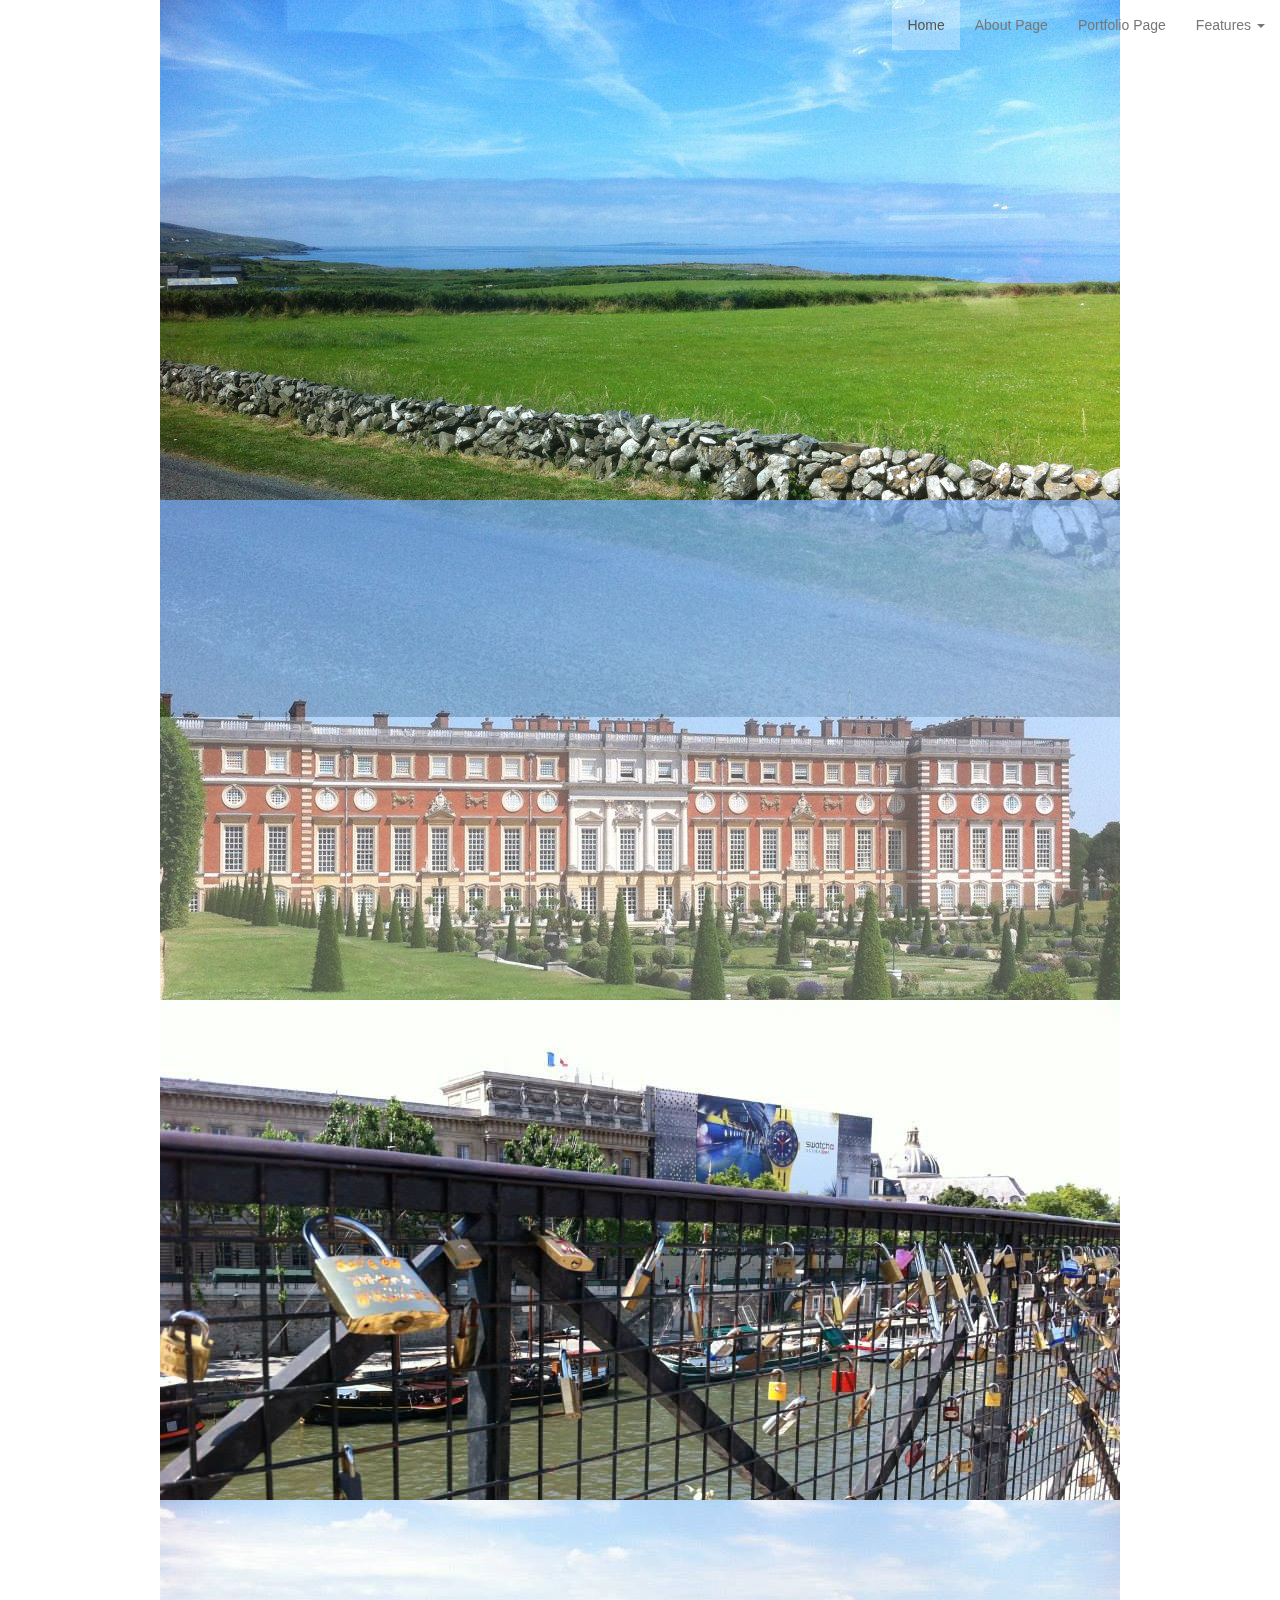
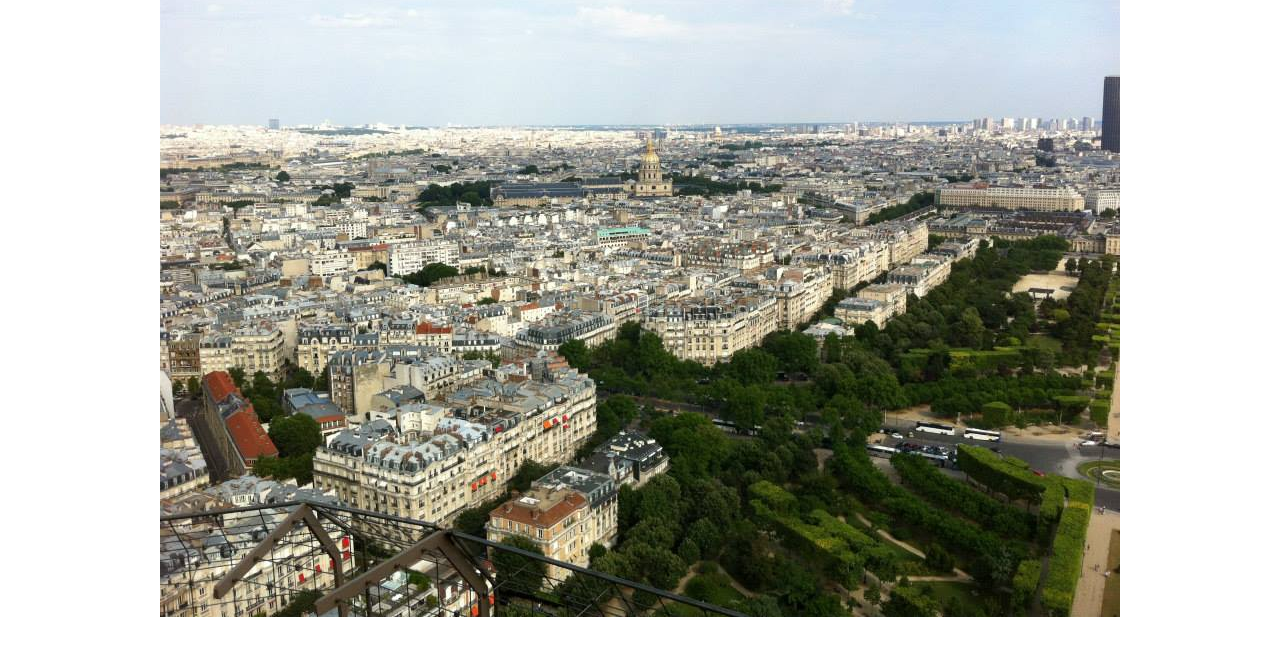
==== index.html @ 3e0c4e80 "jquery plugin working" ====
<!DOCTYPE html>
<html>
<head>
  <title>Photography Template</title>

  <!-- Bootstrap -->
  <link rel="stylesheet" type="text/css" href="css/libs/bootstrap.css">

  <!-- jQuery -->
  <script src="js/libs/jquery-3.1.0.js" type="text/javascript"></script>

  <!-- Bootstrap jQuery -->
  <script src="js/libs/bootstrap.js" type="text/javascript"></script>

  <!-- CSS -->
  <link rel="stylesheet" type="text/css" href="css/style.css">

  <!-- plugins -->
  <link rel="stylesheet" type="text/css" href="css/libs/tiltedpage-scroll.css">
  <script src="js/plugins/jquery.tiltedpage-scroll.js" type="text/javascript"></script>

  <!-- javascripts -->
  <script src="js/scripts.js" type="text/javascript"></script>

</head>
<body>
  <nav class="navbar navbar-default navbar-fixed-top">
  <div class="container-fluid">
    <!-- Collect the nav links, forms, and other content for toggling -->
    <div class="collapse navbar-collapse" id="bs-example-navbar-collapse-1">
      <ul class="nav navbar-nav navbar-right">
        <li class="active"><a href="#">Home <span class="sr-only">(current)</span></a></li>
        <li><a href="#">About Page</a></li>
        <li><a href="#">Portfolio Page</a></li>
        <li class="dropdown">
          <a href="#" class="dropdown-toggle" data-toggle="dropdown" role="button" aria-haspopup="true" aria-expanded="false">Features <span class="caret"></span></a>
          <ul class="dropdown-menu">
            <li><a href="#">Typography</a></li>
            <li><a href="#">Components</a></li>
          </ul>
        </li>
      </ul>
    </div><!-- /.navbar-collapse -->
  </div><!-- /.container-fluid -->
</nav>


  <div class="main center-block">
  <section class="page1">
    <img src="images/ireland.jpg"><h1>Text here</h1>
  </section>
  <section class="page2">
     <img src="images/london1.jpg">
  </section>
  <section class="page3">
    <img src="images/paris.jpg">
  </section>
  <section class="last-page">
    <img src="images/paris2.jpg">
  </section>
</div>

</body>
</html>
---- css/style.css ----
body {
  text-align: center;
  background-color: white;
}

img {
  width: 75%;
  margin-bottom: 50px;
  /*height: 100%;*/
  /*margin: 0 auto;*/
}

h1 {
  color: white;
}

.navbar {
  background-color: transparent;
  border-color: transparent;
}

.navbar-default .navbar-nav > .active > a {
  background-color: rgba(255,255,255, 0.3);
}
---- css/libs/tiltedpage-scroll.css ----
.tps-section {
  width: 100%;
  height: 500px;
  -webkit-perspective: 10em;
  -moz-perspective: 10em;
  -ms-perspective: 10em;
  -o-perspective: 10em;
  perspective: 10em;
  -webkit-perspective-origin: center bottom;
  -moz-perspective-origin: center bottom;
  -ms-perspective-origin: center bottom;
  -o-perspective-origin: center bottom;
  perspective-origin: center bottom;
  -webkit-perspective-origin: 50% 50%;
  -moz-perspective-origin: 50% 50%;
  -ms-perspective-origin: 50% 50%;
  -o-perspective-origin: 50% 50%;
  perspective-origin: 50% 50%;
  -webkit-transform-style: preserve-3d;
  -moz-transform-style: preserve-3d;
  -ms-transform-style: preserve-3d;
  -o-transform-style: preserve-3d;
  transform-style: preserve-3d;
}


.tps-wrapper {
  float: left;
  width: 100%;
  height: 100%;
}
Contact GitHub API Training Shop Blog About
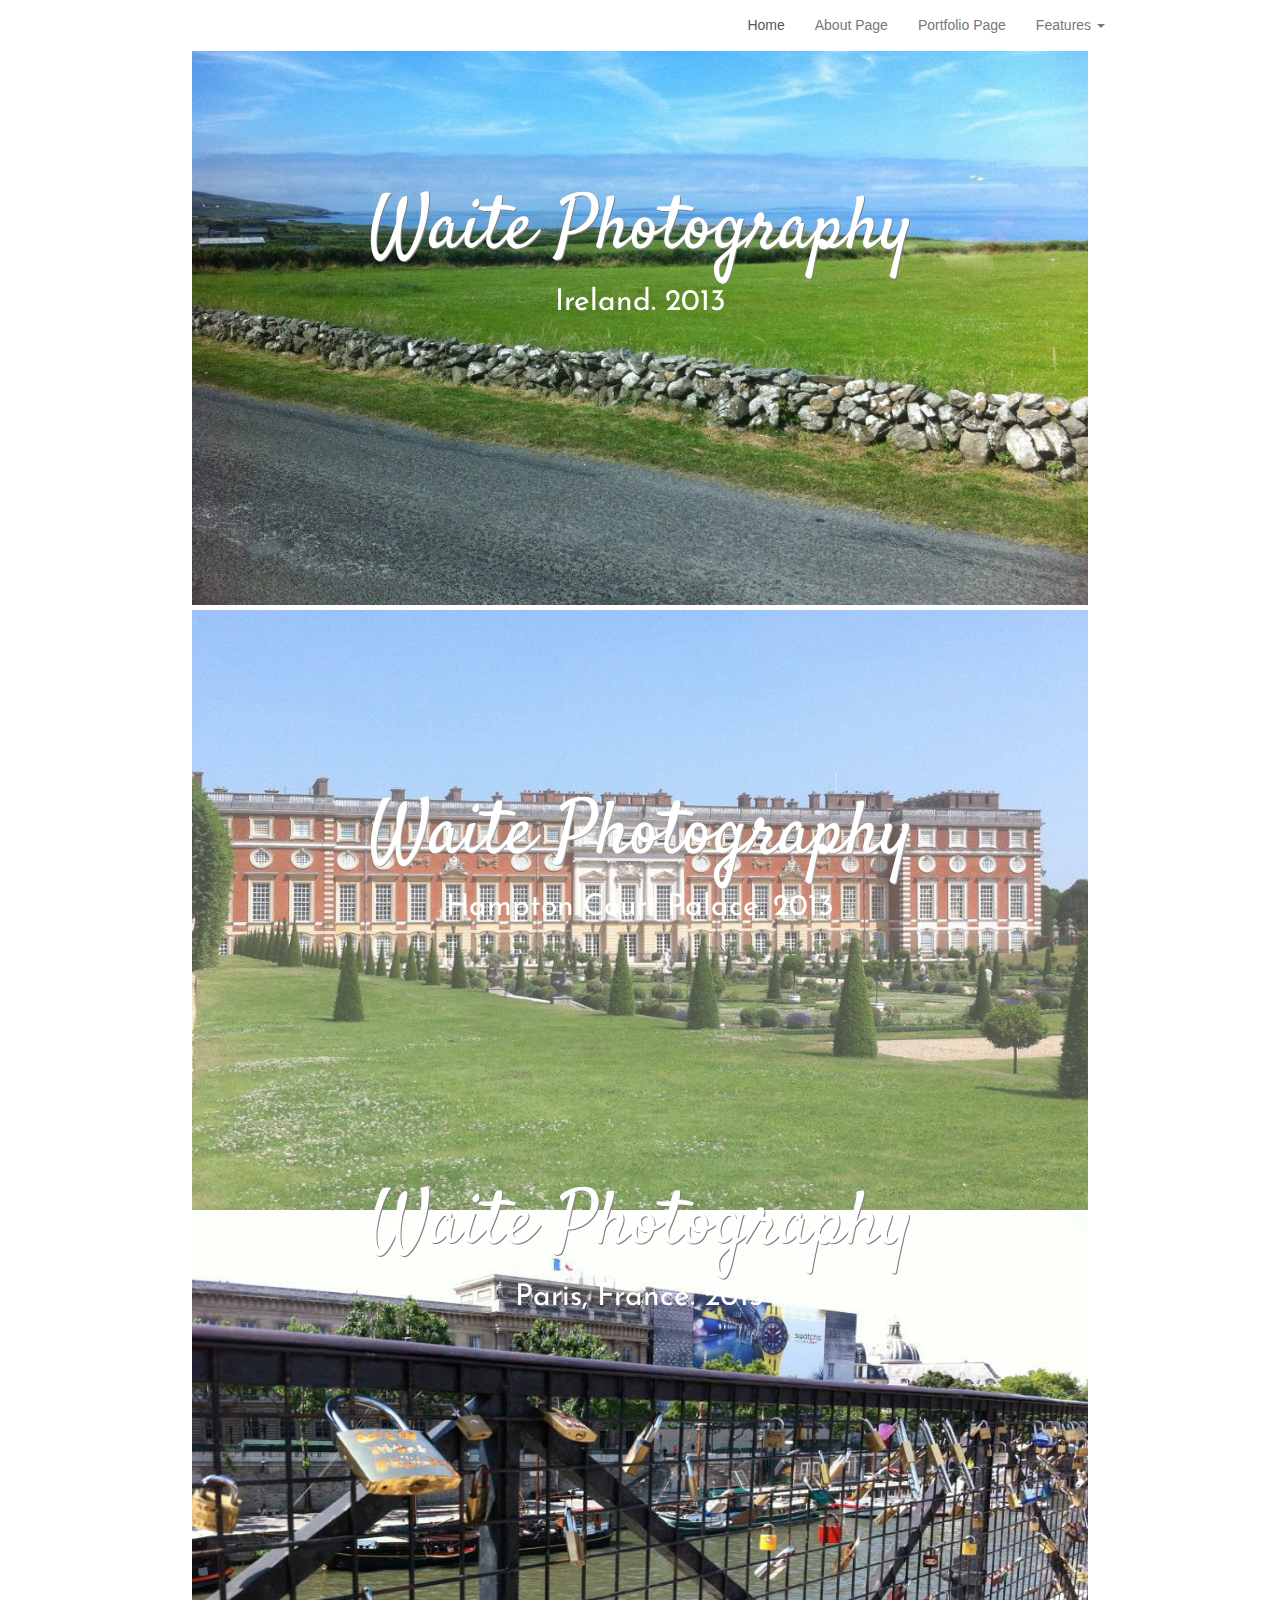
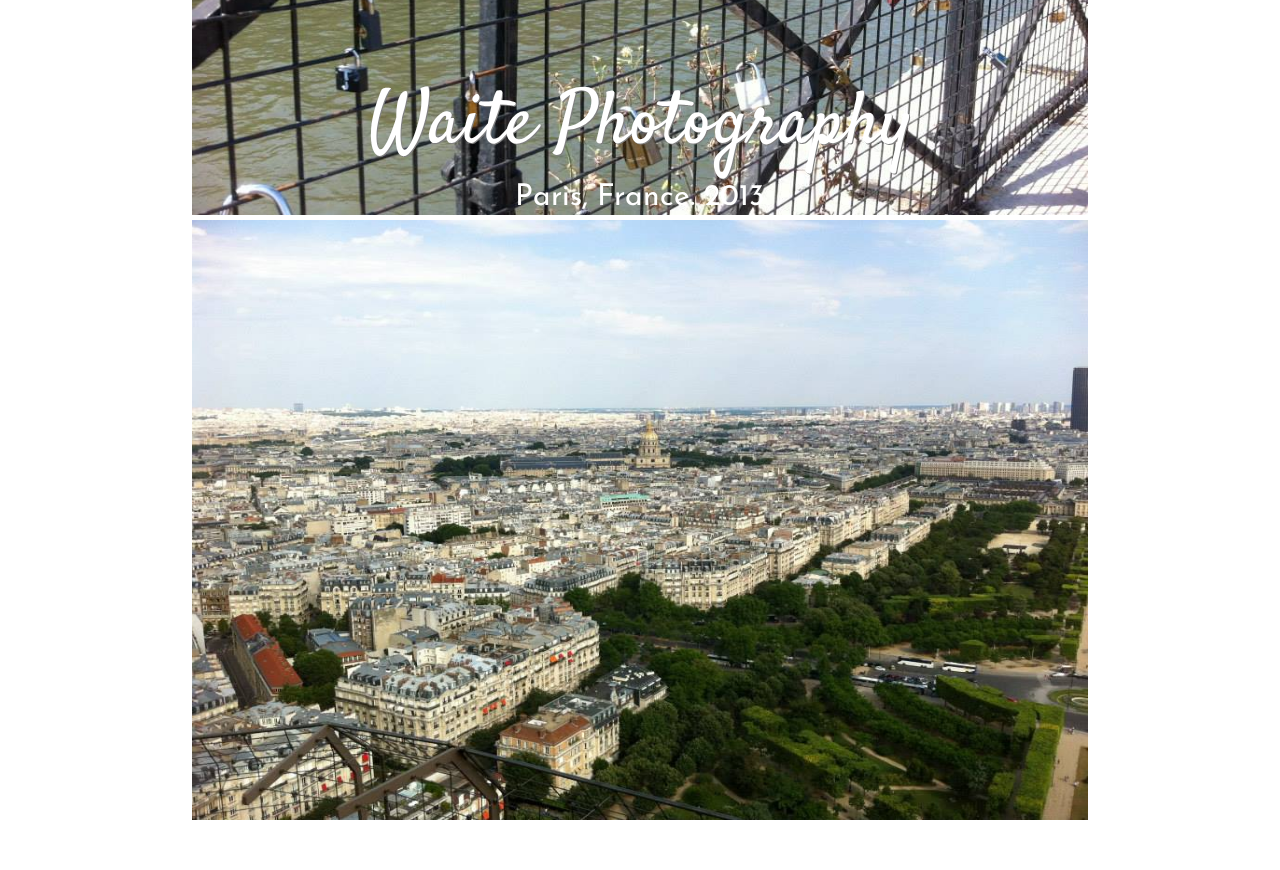
==== commit 7d816d10: "google fonts added" ====
--- a/index.html
+++ b/index.html
@@ -1,64 +1,83 @@
 <!DOCTYPE html>
 <html>
-<head>
-  <title>Photography Template</title>
+  <head>
+    <title>Photography Template</title>
 
-  <!-- Bootstrap -->
-  <link rel="stylesheet" type="text/css" href="css/libs/bootstrap.css">
+    <!-- Bootstrap -->
+    <link rel="stylesheet" type="text/css" href="css/libs/bootstrap.css">
 
-  <!-- jQuery -->
-  <script src="js/libs/jquery-3.1.0.js" type="text/javascript"></script>
+    <!-- jQuery -->
+    <script src="js/libs/jquery-3.1.0.js" type="text/javascript"></script>
 
-  <!-- Bootstrap jQuery -->
-  <script src="js/libs/bootstrap.js" type="text/javascript"></script>
+    <!-- Bootstrap jQuery -->
+    <script src="js/libs/bootstrap.js" type="text/javascript"></script>
 
-  <!-- CSS -->
-  <link rel="stylesheet" type="text/css" href="css/style.css">
+    <!-- CSS -->
+    <link rel="stylesheet" type="text/css" href="css/style.css">
 
-  <!-- plugins -->
-  <link rel="stylesheet" type="text/css" href="css/libs/tiltedpage-scroll.css">
-  <script src="js/plugins/jquery.tiltedpage-scroll.js" type="text/javascript"></script>
+    <!-- plugins -->
+    <link rel="stylesheet" type="text/css" href="css/libs/tiltedpage-scroll.css">
+    <script src="js/plugins/jquery.tiltedpage-scroll.js" type="text/javascript"></script>
 
-  <!-- javascripts -->
-  <script src="js/scripts.js" type="text/javascript"></script>
+    <!-- javascripts -->
+    <script src="js/scripts.js" type="text/javascript"></script>
 
-</head>
-<body>
-  <nav class="navbar navbar-default navbar-fixed-top">
-  <div class="container-fluid">
-    <!-- Collect the nav links, forms, and other content for toggling -->
-    <div class="collapse navbar-collapse" id="bs-example-navbar-collapse-1">
-      <ul class="nav navbar-nav navbar-right">
-        <li class="active"><a href="#">Home <span class="sr-only">(current)</span></a></li>
-        <li><a href="#">About Page</a></li>
-        <li><a href="#">Portfolio Page</a></li>
-        <li class="dropdown">
-          <a href="#" class="dropdown-toggle" data-toggle="dropdown" role="button" aria-haspopup="true" aria-expanded="false">Features <span class="caret"></span></a>
-          <ul class="dropdown-menu">
-            <li><a href="#">Typography</a></li>
-            <li><a href="#">Components</a></li>
-          </ul>
-        </li>
-      </ul>
-    </div><!-- /.navbar-collapse -->
-  </div><!-- /.container-fluid -->
-</nav>
+    <!-- Google fonts -->
+    <link href="https://fonts.googleapis.com/css?family=Josefin+Sans:100,400,700|Satisfy" rel="stylesheet">
+
+  </head>
+  <body>
+    <nav class="navbar navbar-default navbar-fixed-top">
+    <div class="container-fluid">
+      <!-- Collect the nav links, forms, and other content for toggling -->
+      <div class="collapse navbar-collapse" id="bs-example-navbar-collapse-1">
+        <ul class="nav navbar-nav navbar-right">
+          <li class="active"><a href="#">Home <span class="sr-only">(current)</span></a></li>
+          <li><a href="#">About Page</a></li>
+          <li><a href="#">Portfolio Page</a></li>
+          <li class="dropdown">
+            <a href="#" class="dropdown-toggle" data-toggle="dropdown" role="button" aria-haspopup="true" aria-expanded="false">Features <span class="caret"></span></a>
+            <ul class="dropdown-menu">
+              <li><a href="#">Typography</a></li>
+              <li><a href="#">Components</a></li>
+            </ul>
+          </li>
+        </ul>
+      </div><!-- /.navbar-collapse -->
+    </div><!-- /.container-fluid -->
+  </nav>
 
 
-  <div class="main center-block">
-  <section class="page1">
-    <img src="images/ireland.jpg"><h1>Text here</h1>
-  </section>
-  <section class="page2">
-     <img src="images/london1.jpg">
-  </section>
-  <section class="page3">
-    <img src="images/paris.jpg">
-  </section>
-  <section class="last-page">
-    <img src="images/paris2.jpg">
-  </section>
-</div>
+    <div class="main center-block">
+    <section class="page1">
+      <img src="images/ireland.jpg">
+      <div class="caption">
+        <h1>Waite Photography</h1>
+        <p>Ireland. 2013</p>
+      </div>
+    </section>
+    <section class="page2">
+       <img src="images/london1.jpg">
+       <div class="caption">
+        <h1>Waite Photography</h1>
+        <p>Hampton Court Palace. 2013</p>
+      </div>
+    </section>
+    <section class="page3">
+      <img src="images/paris.jpg">
+      <div class="caption">
+        <h1>Waite Photography</h1>
+        <p>Paris, France. 2013</p>
+      </div>
+    </section>
+    <section class="last-page">
+      <img src="images/paris2.jpg">
+      <div class="caption">
+        <h1>Waite Photography</h1>
+        <p>Paris, France. 2013</p>
+      </div>
+    </section>
+  </div>
 
-</body>
+  </body>
 </html>
--- a/css/style.css
+++ b/css/style.css
@@ -1,24 +1,53 @@
+/*font-family: 'Josefin Sans', sans-serif;
+font-family: 'Satisfy', cursive;*/
+
 body {
   text-align: center;
   background-color: white;
 }
 
 img {
-  width: 75%;
+  width: 70%;
   margin-bottom: 50px;
-  /*height: 100%;*/
+  height: 600px;
   /*margin: 0 auto;*/
 }
 
 h1 {
   color: white;
+  font-family: 'Satisfy', cursive;
+  font-size: 75px;
+  text-shadow: 1px 1px gray;
+}
+
+p {
+  font-family: 'Josefin Sans', sans-serif;
+  font-size: 30px;
+  color: white;
 }
 
 .navbar {
-  background-color: transparent;
+  background-color: white;
   border-color: transparent;
+  margin-right: 160px;
 }
 
 .navbar-default .navbar-nav > .active > a {
   background-color: rgba(255,255,255, 0.3);
 }
+
+.caption {
+  width:100%;
+  bottom: 17rem;
+  position: absolute;
+}
+
+.tps-wrapper {
+  height: 700px;
+  margin-top: 5px;
+  margin-bottom: 100px;
+}
+
+/*.last-page {
+  margin-bottom: 50px;
+}*/
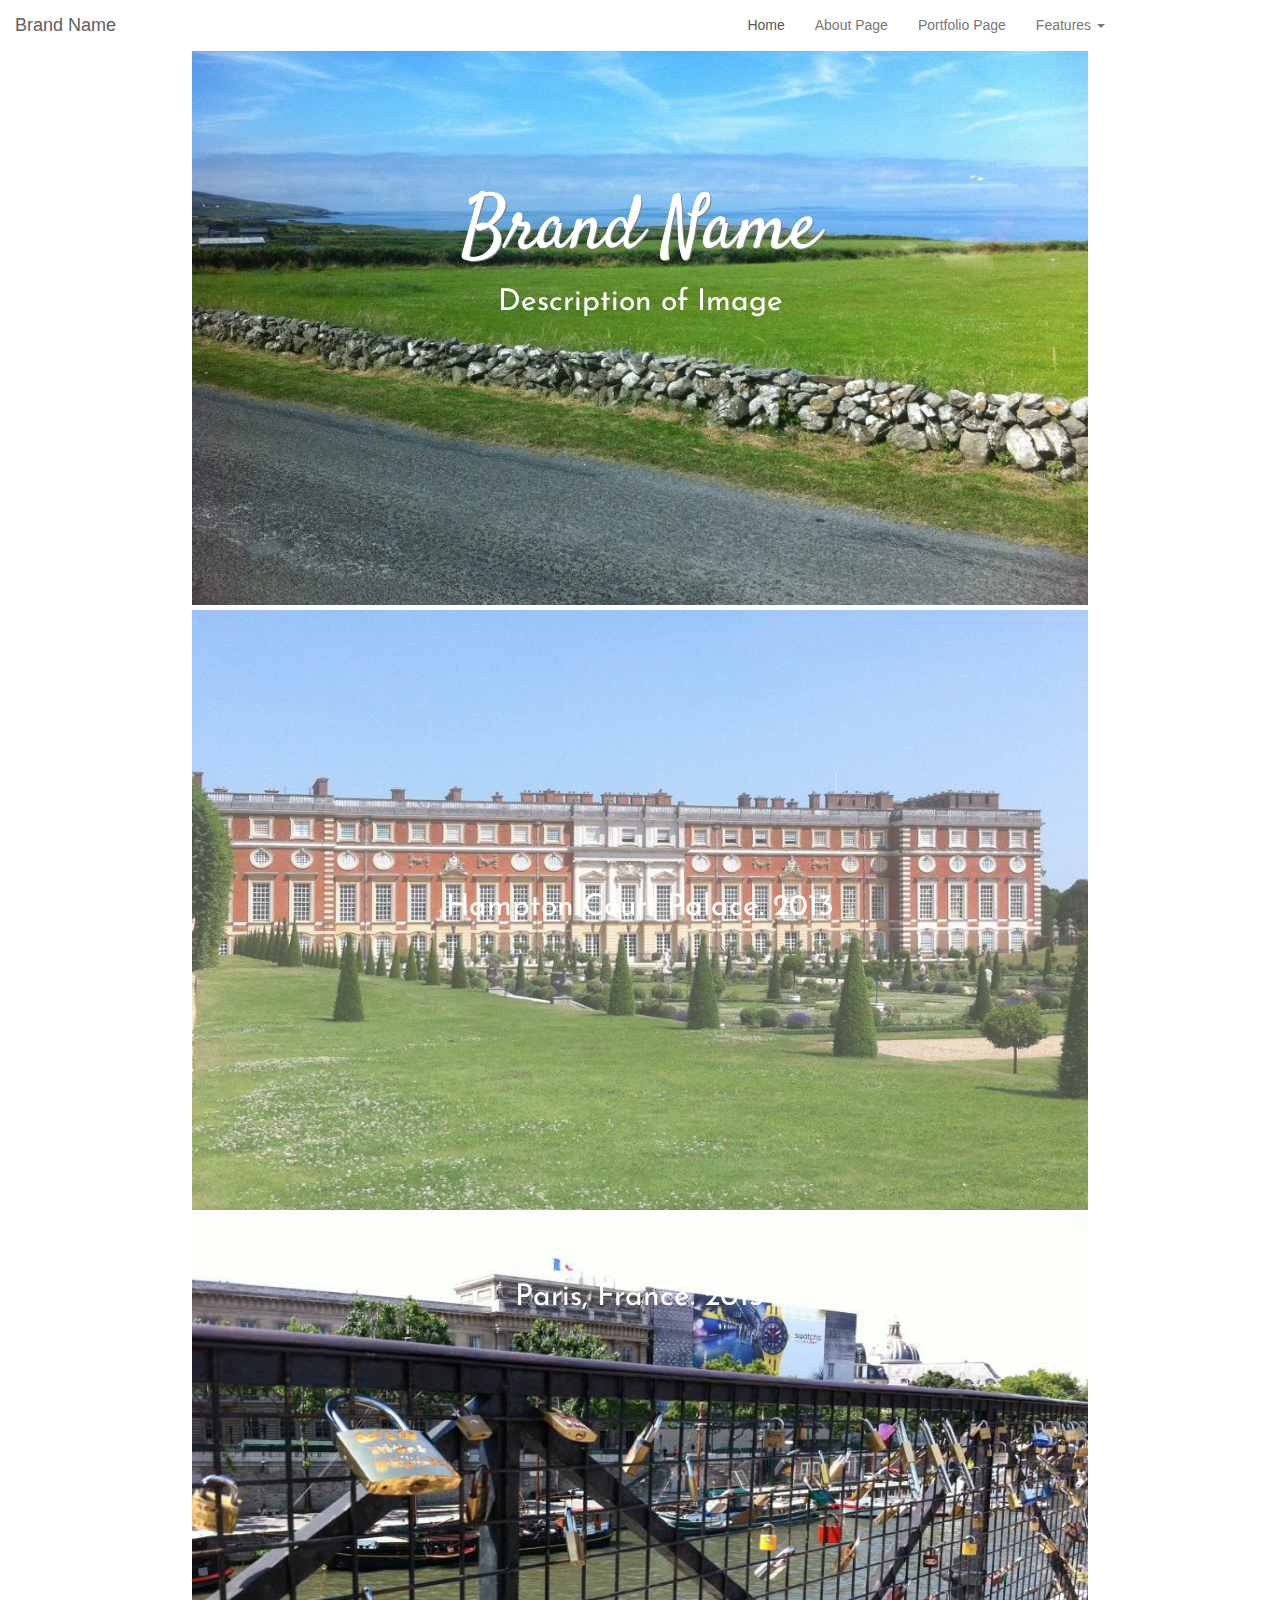
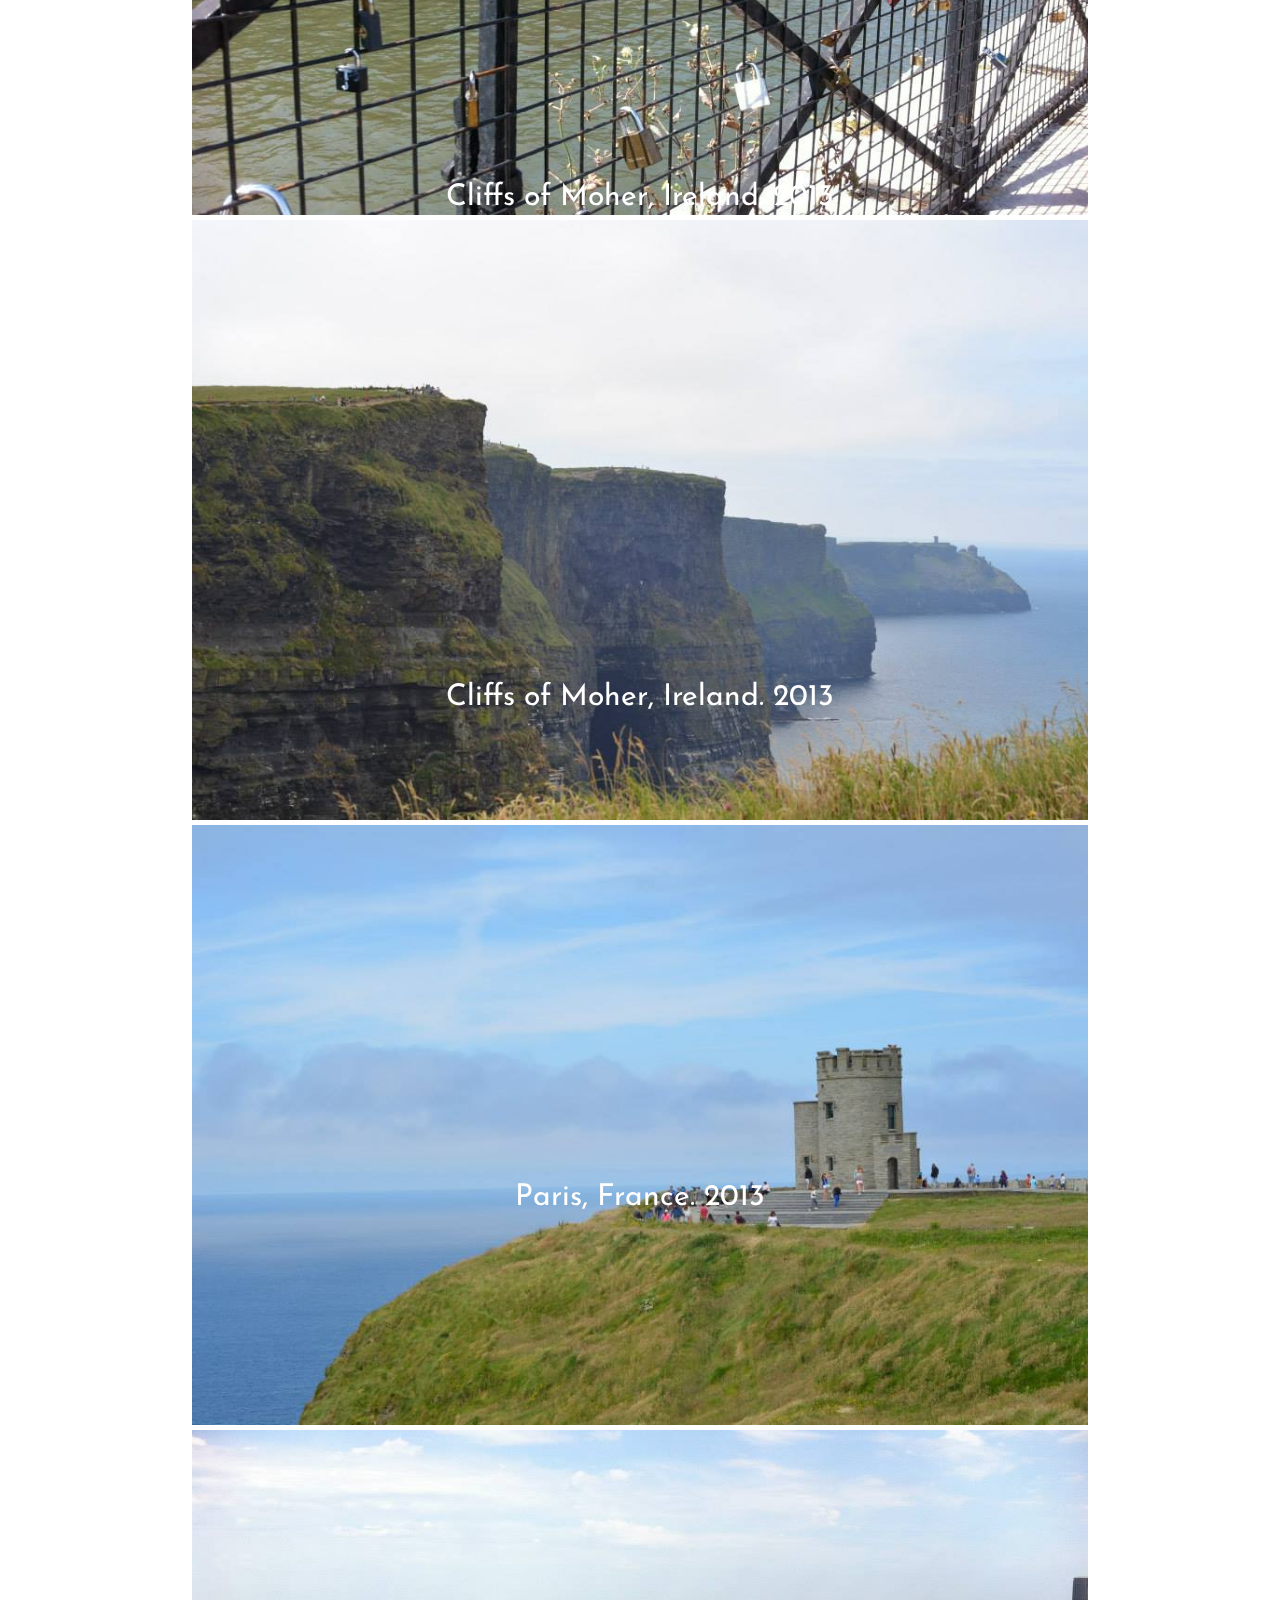
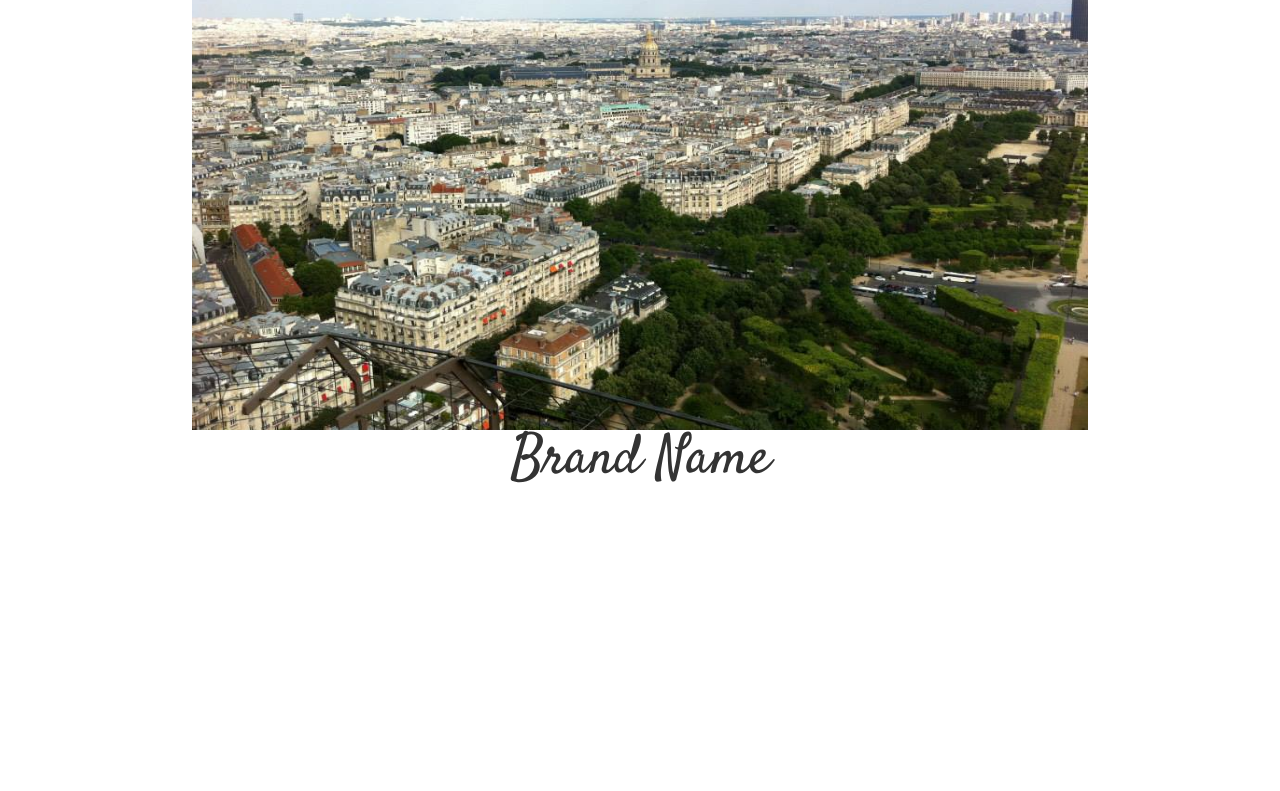
==== commit 826f7e8c: "swipe works on portfolio, but still a few small bugs w/ page" ====
--- a/index.html
+++ b/index.html
@@ -31,10 +31,11 @@
     <div class="container-fluid">
       <!-- Collect the nav links, forms, and other content for toggling -->
       <div class="collapse navbar-collapse" id="bs-example-navbar-collapse-1">
+      <a class="navbar-brand navbar-nav" href="#">Brand Name</a>
         <ul class="nav navbar-nav navbar-right">
           <li class="active"><a href="#">Home <span class="sr-only">(current)</span></a></li>
           <li><a href="#">About Page</a></li>
-          <li><a href="#">Portfolio Page</a></li>
+          <li><a href="portfolio.html">Portfolio Page</a></li>
           <li class="dropdown">
             <a href="#" class="dropdown-toggle" data-toggle="dropdown" role="button" aria-haspopup="true" aria-expanded="false">Features <span class="caret"></span></a>
             <ul class="dropdown-menu">
@@ -52,32 +53,49 @@
     <section class="page1">
       <img src="images/ireland.jpg">
       <div class="caption">
-        <h1>Waite Photography</h1>
-        <p>Ireland. 2013</p>
+        <h1>Brand Name</h1>
+        <p class="first">Description of Image</p>
       </div>
     </section>
     <section class="page2">
        <img src="images/london1.jpg">
        <div class="caption">
-        <h1>Waite Photography</h1>
+        <!-- <h1>Waite Photography</h1> -->
         <p>Hampton Court Palace. 2013</p>
       </div>
     </section>
     <section class="page3">
       <img src="images/paris.jpg">
       <div class="caption">
-        <h1>Waite Photography</h1>
+        <!-- <h1>Waite Photography</h1> -->
         <p>Paris, France. 2013</p>
       </div>
     </section>
+    <section class="page4">
+      <img src="images/moher.jpg">
+      <div class="caption">
+        <!-- <h1>Waite Photography</h1> -->
+        <p>Cliffs of Moher, Ireland. 2013</p>
+      </div>
+    </section>
+    <section class="page5">
+      <img src="images/moher2.jpg">
+      <div class="caption">
+        <!-- <h1>Waite Photography</h1> -->
+        <p>Cliffs of Moher, Ireland. 2013</p>
+      </div>
+    </section>
+
     <section class="last-page">
       <img src="images/paris2.jpg">
       <div class="caption">
-        <h1>Waite Photography</h1>
+        <!-- <h1>Waite Photography</h1> -->
         <p>Paris, France. 2013</p>
       </div>
     </section>
   </div>
-
+  <div>
+  <h2>Brand Name</h2>
+  </div>
   </body>
 </html>
--- a/css/style.css
+++ b/css/style.css
@@ -20,10 +20,10 @@
   text-shadow: 1px 1px gray;
 }
 
-p {
-  font-family: 'Josefin Sans', sans-serif;
-  font-size: 30px;
-  color: white;
+h2 {
+  font-family: 'Satisfy', cursive;
+  font-size: 55px;
+  margin-bottom: 300px;
 }
 
 .navbar {
@@ -42,6 +42,13 @@
   position: absolute;
 }
 
+.caption p {
+  font-family: 'Josefin Sans', sans-serif;
+  font-size: 30px;
+  color: white;
+  bottom: 3rem;
+}
+
 .tps-wrapper {
   height: 700px;
   margin-top: 5px;
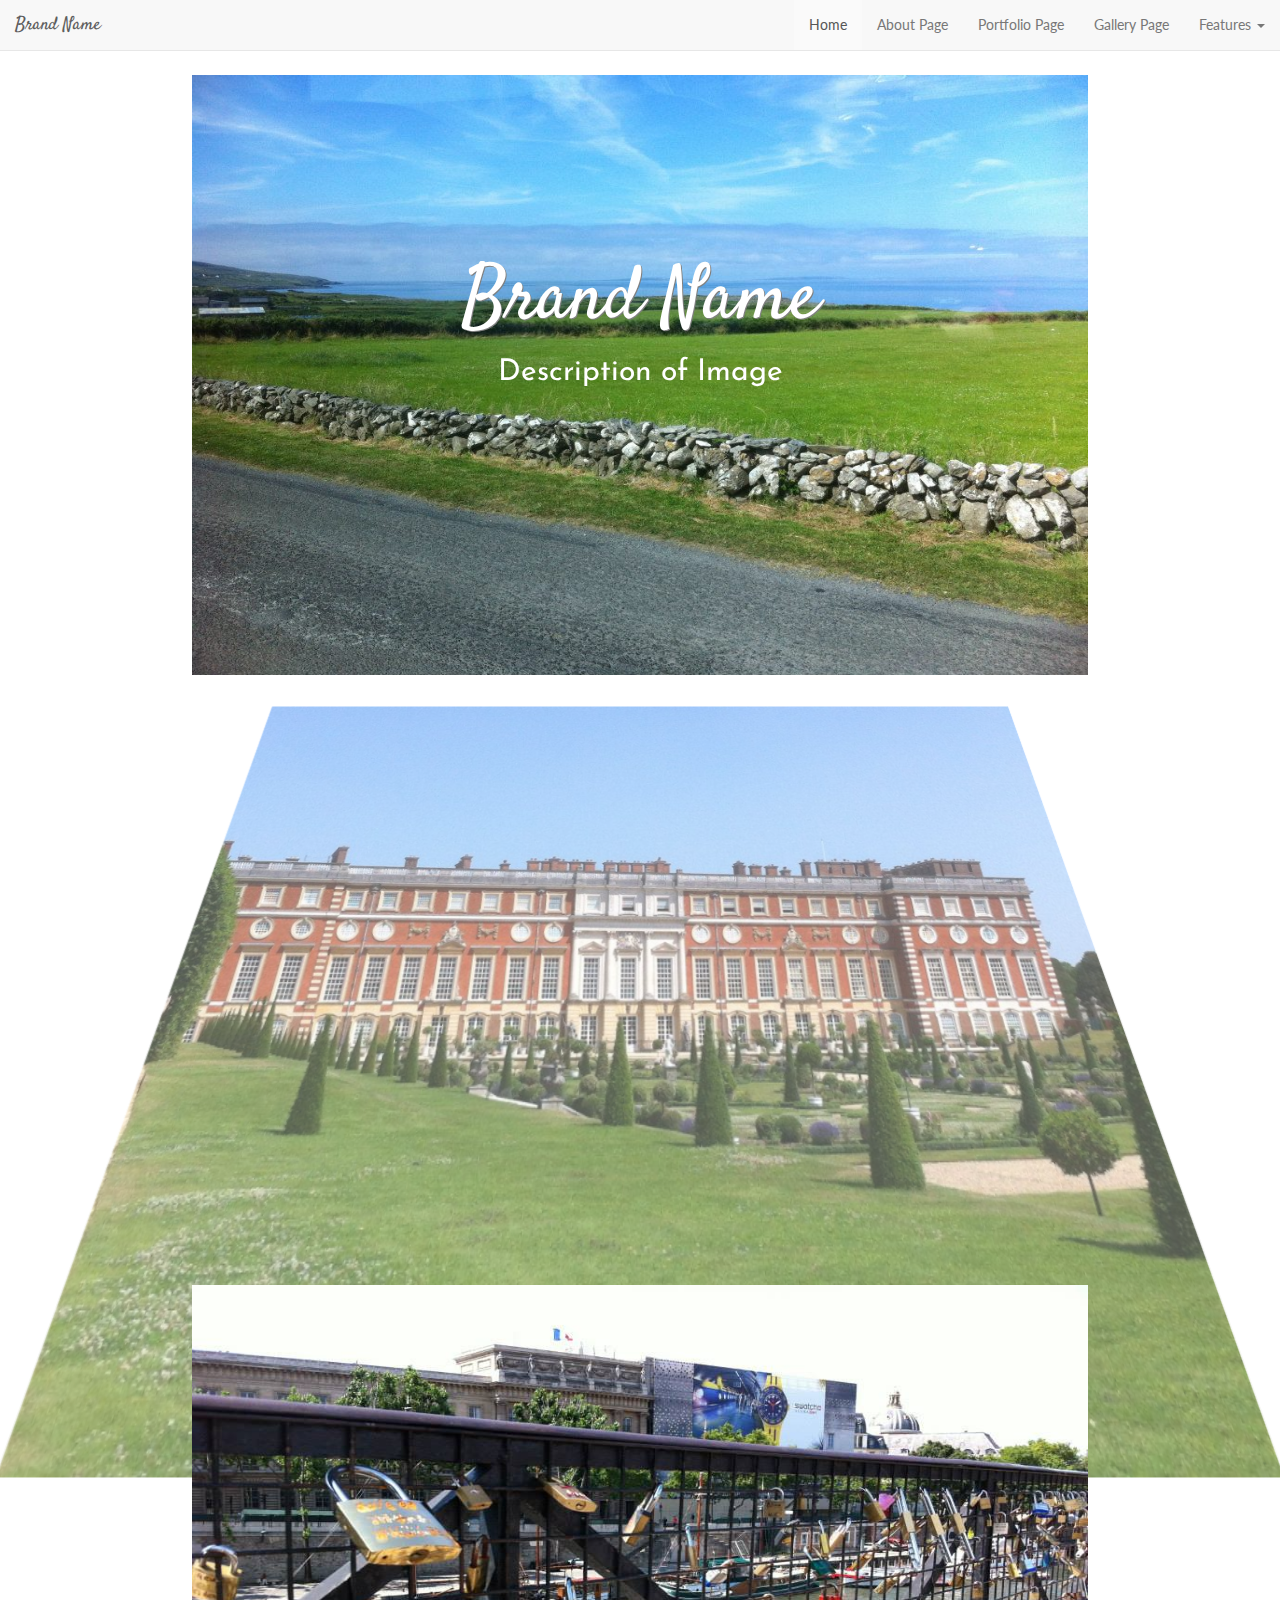
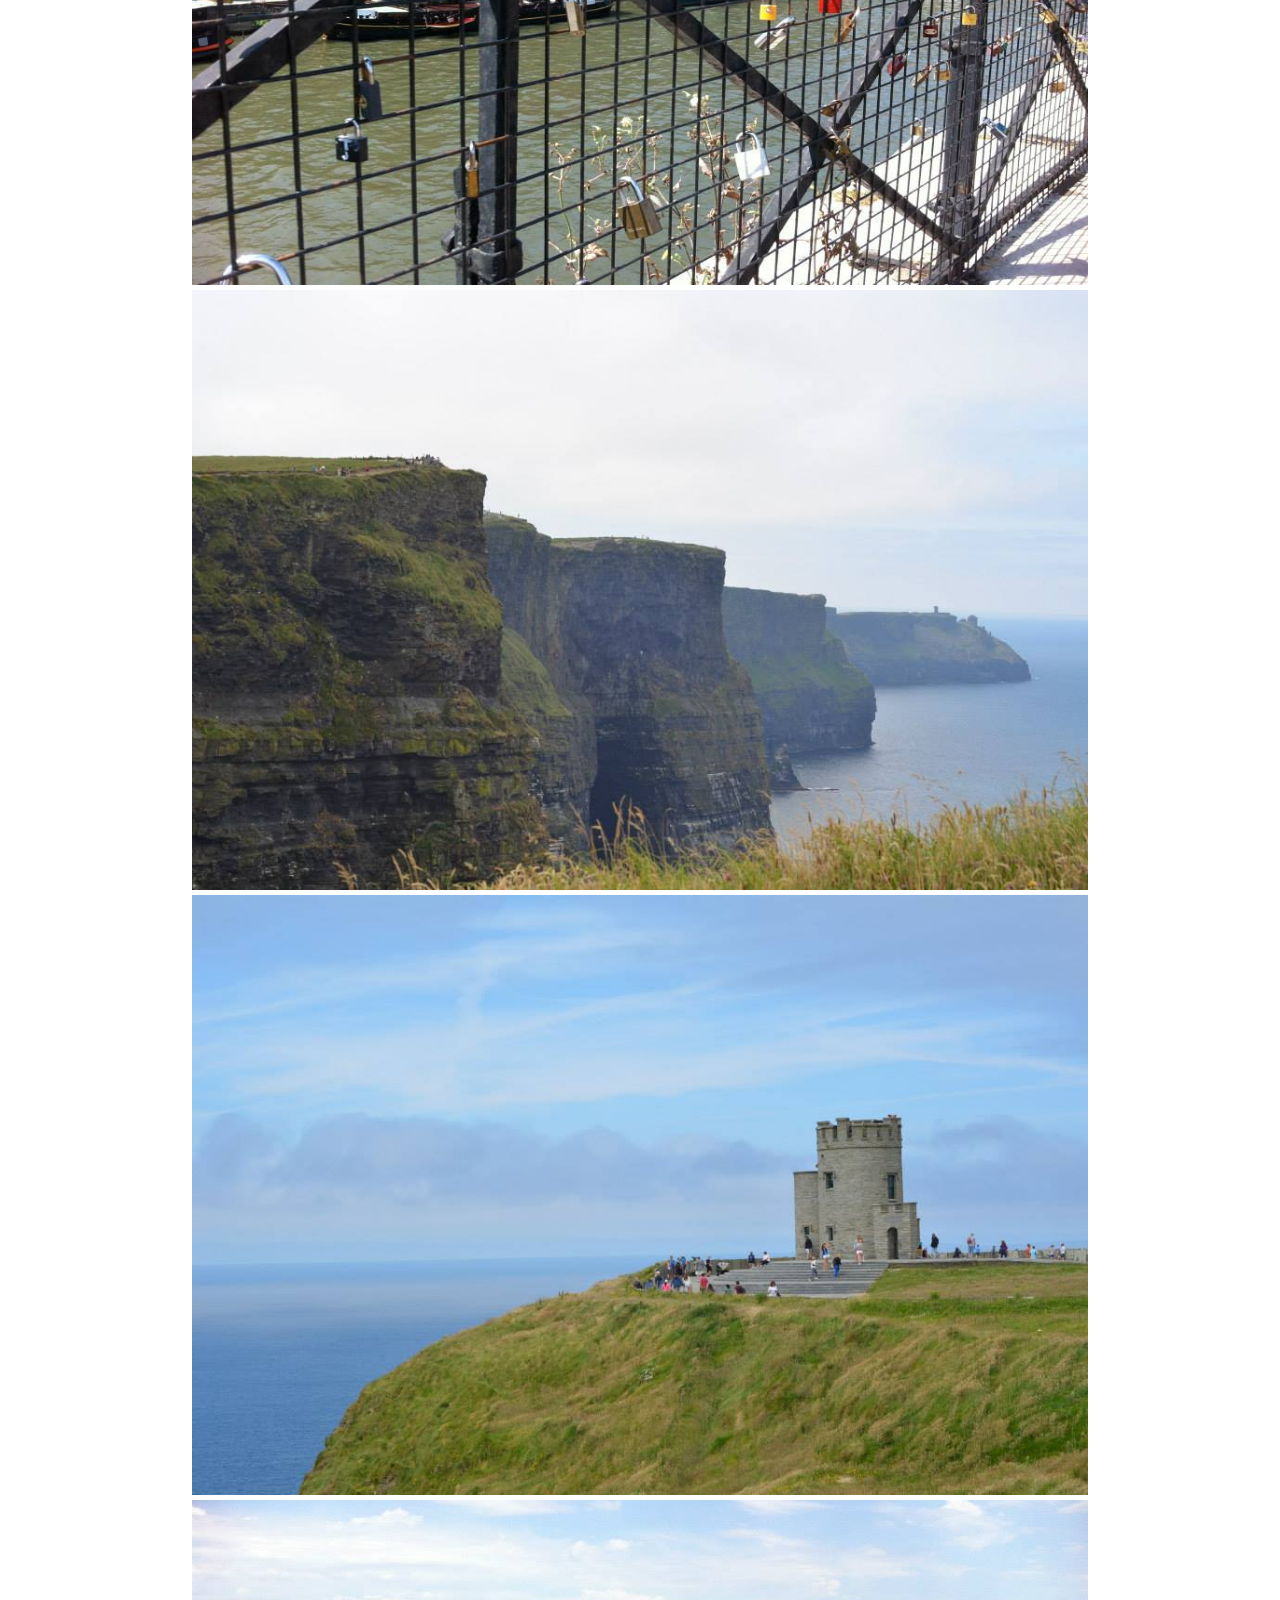
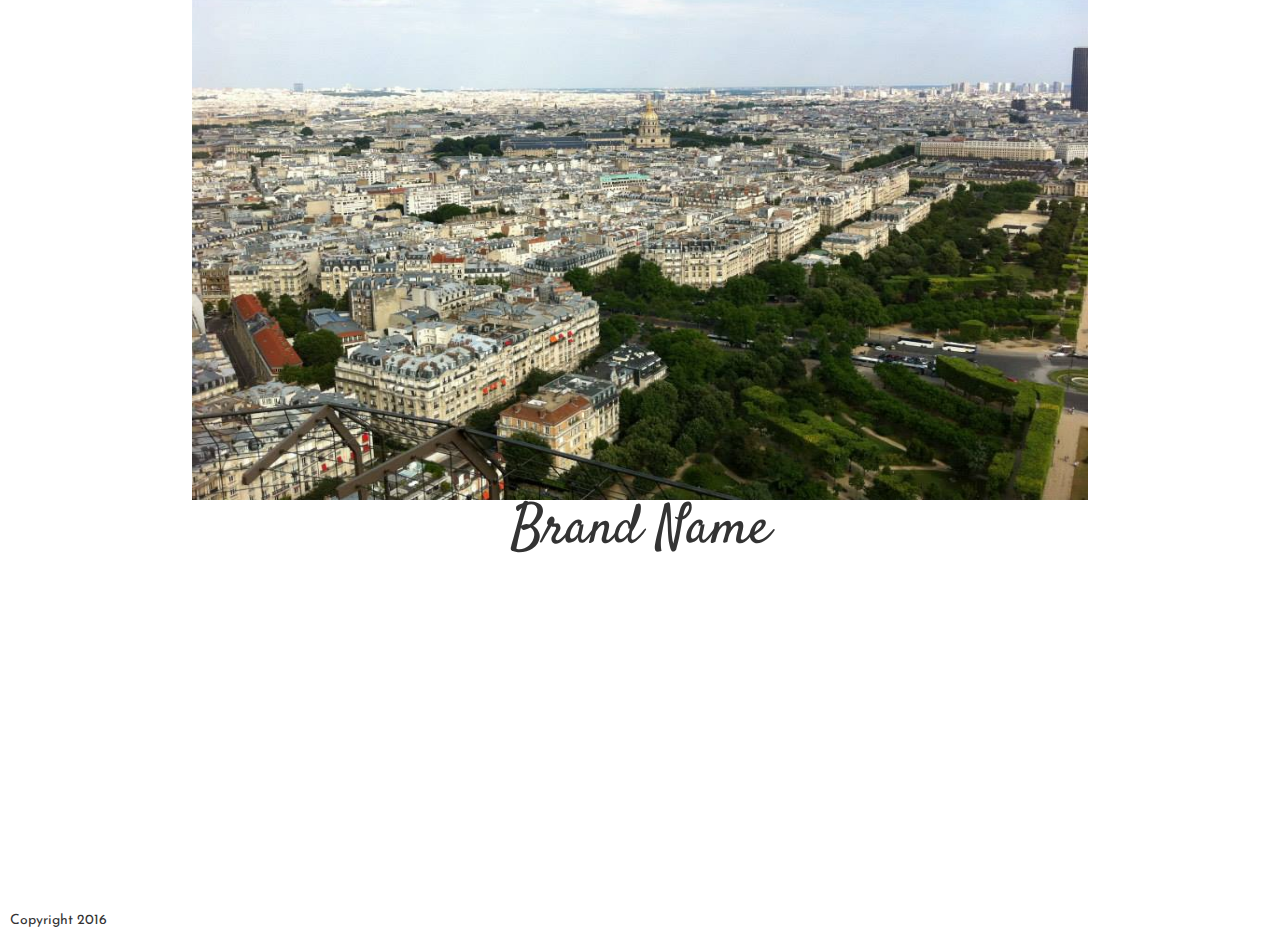
==== commit 71a4ee28: "navbar updates made" ====
--- a/index.html
+++ b/index.html
@@ -23,66 +23,70 @@
     <script src="js/scripts.js" type="text/javascript"></script>
 
     <!-- Google fonts -->
-    <link href="https://fonts.googleapis.com/css?family=Josefin+Sans:100,400,700|Satisfy" rel="stylesheet">
+    <link href="https://fonts.googleapis.com/css?family=Josefin+Sans:100,400,700|Lato|Satisfy" rel="stylesheet">
+
+    <!-- fontawesome -->
+    <link href="https://maxcdn.bootstrapcdn.com/font-awesome/4.6.3/css/font-awesome.min.css" rel="stylesheet" integrity="sha384-T8Gy5hrqNKT+hzMclPo118YTQO6cYprQmhrYwIiQ/3axmI1hQomh7Ud2hPOy8SP1" crossorigin="anonymous">
 
   </head>
   <body>
     <nav class="navbar navbar-default navbar-fixed-top">
-    <div class="container-fluid">
-      <!-- Collect the nav links, forms, and other content for toggling -->
-      <div class="collapse navbar-collapse" id="bs-example-navbar-collapse-1">
-      <a class="navbar-brand navbar-nav" href="#">Brand Name</a>
-        <ul class="nav navbar-nav navbar-right">
-          <li class="active"><a href="#">Home <span class="sr-only">(current)</span></a></li>
-          <li><a href="#">About Page</a></li>
-          <li><a href="portfolio.html">Portfolio Page</a></li>
-          <li class="dropdown">
-            <a href="#" class="dropdown-toggle" data-toggle="dropdown" role="button" aria-haspopup="true" aria-expanded="false">Features <span class="caret"></span></a>
-            <ul class="dropdown-menu">
-              <li><a href="#">Typography</a></li>
-              <li><a href="#">Components</a></li>
-            </ul>
-          </li>
-        </ul>
-      </div><!-- /.navbar-collapse -->
-    </div><!-- /.container-fluid -->
-  </nav>
+      <div class="container-fluid">
+        <!-- Collect the nav links, forms, and other content for toggling -->
+        <div class="collapse navbar-collapse" id="bs-example-navbar-collapse-1">
+          <a class="navbar-brand navbar-nav" href="#">Brand Name</a>
+          <ul class="nav navbar-nav navbar-right">
+            <li class="active"><a href="#">Home <span class="sr-only">(current)</span></a></li>
+            <li><a href="about.html">About Page</a></li>
+            <li><a href="portfolio.html">Portfolio Page</a></li>
+            <li><a href="gallery.html">Gallery Page</a></li>
+            <li class="dropdown">
+              <a href="#" class="dropdown-toggle" data-toggle="dropdown" role="button" aria-haspopup="true" aria-expanded="false">Features <span class="caret"></span></a>
+              <ul class="dropdown-menu">
+                <li><a href="typography.html">Typography</a></li>
+                <li><a href="components.html">Components</a></li>
+              </ul>
+            </li>
+          </ul>
+        </div><!-- /.navbar-collapse -->
+      </div><!-- /.container-fluid -->
+    </nav>
 
 
     <div class="main center-block">
-    <section class="page1">
-      <img src="images/ireland.jpg">
-      <div class="caption">
-        <h1>Brand Name</h1>
-        <p class="first">Description of Image</p>
-      </div>
-    </section>
-    <section class="page2">
+      <section class="page1">
+        <img src="images/ireland.jpg">
+        <div class="caption">
+          <h1>Brand Name</h1>
+          <p class="first">Description of Image</p>
+        </div>
+      </section>
+      <section class="page2">
        <img src="images/london1.jpg">
        <div class="caption">
         <!-- <h1>Waite Photography</h1> -->
-        <p>Hampton Court Palace. 2013</p>
+        <!-- <p>Hampton Court Palace. 2013</p> -->
       </div>
     </section>
     <section class="page3">
       <img src="images/paris.jpg">
       <div class="caption">
         <!-- <h1>Waite Photography</h1> -->
-        <p>Paris, France. 2013</p>
+        <!-- <p>Paris, France. 2013</p> -->
       </div>
     </section>
     <section class="page4">
       <img src="images/moher.jpg">
       <div class="caption">
         <!-- <h1>Waite Photography</h1> -->
-        <p>Cliffs of Moher, Ireland. 2013</p>
+        <!-- <p>Cliffs of Moher, Ireland. 2013</p> -->
       </div>
     </section>
     <section class="page5">
       <img src="images/moher2.jpg">
       <div class="caption">
         <!-- <h1>Waite Photography</h1> -->
-        <p>Cliffs of Moher, Ireland. 2013</p>
+        <!-- <p>Cliffs of Moher, Ireland. 2013</p> -->
       </div>
     </section>
 
@@ -90,12 +94,16 @@
       <img src="images/paris2.jpg">
       <div class="caption">
         <!-- <h1>Waite Photography</h1> -->
-        <p>Paris, France. 2013</p>
+        <!-- <p>Paris, France. 2013</p> -->
       </div>
     </section>
   </div>
   <div>
-  <h2>Brand Name</h2>
+    <h2>Brand Name</h2>
   </div>
-  </body>
+  <footer>
+    <p><i class="fa fa-copyright" aria-hidden="true"></i>  Copyright 2016</p>
+  </footer>
+
+</body>
 </html>
--- a/css/style.css
+++ b/css/style.css
@@ -23,17 +23,30 @@
 h2 {
   font-family: 'Satisfy', cursive;
   font-size: 55px;
-  margin-bottom: 300px;
+  margin-bottom: 350px;
 }
 
-.navbar {
-  background-color: white;
-  border-color: transparent;
-  margin-right: 160px;
+footer {
+  text-align: left;
+  font-family: 'Josefin Sans', sans-serif;
+  margin-top: 10px;
+  margin-left: 10px;
 }
 
 .navbar-default .navbar-nav > .active > a {
   background-color: rgba(255,255,255, 0.3);
+}
+
+.navbar-nav {
+  font-family: 'lato', sans-serif;
+}
+
+.navbar-brand {
+  font-family: 'Satisfy', cursive;
+}
+
+.page1 {
+  margin-top: 70px;
 }
 
 .caption {
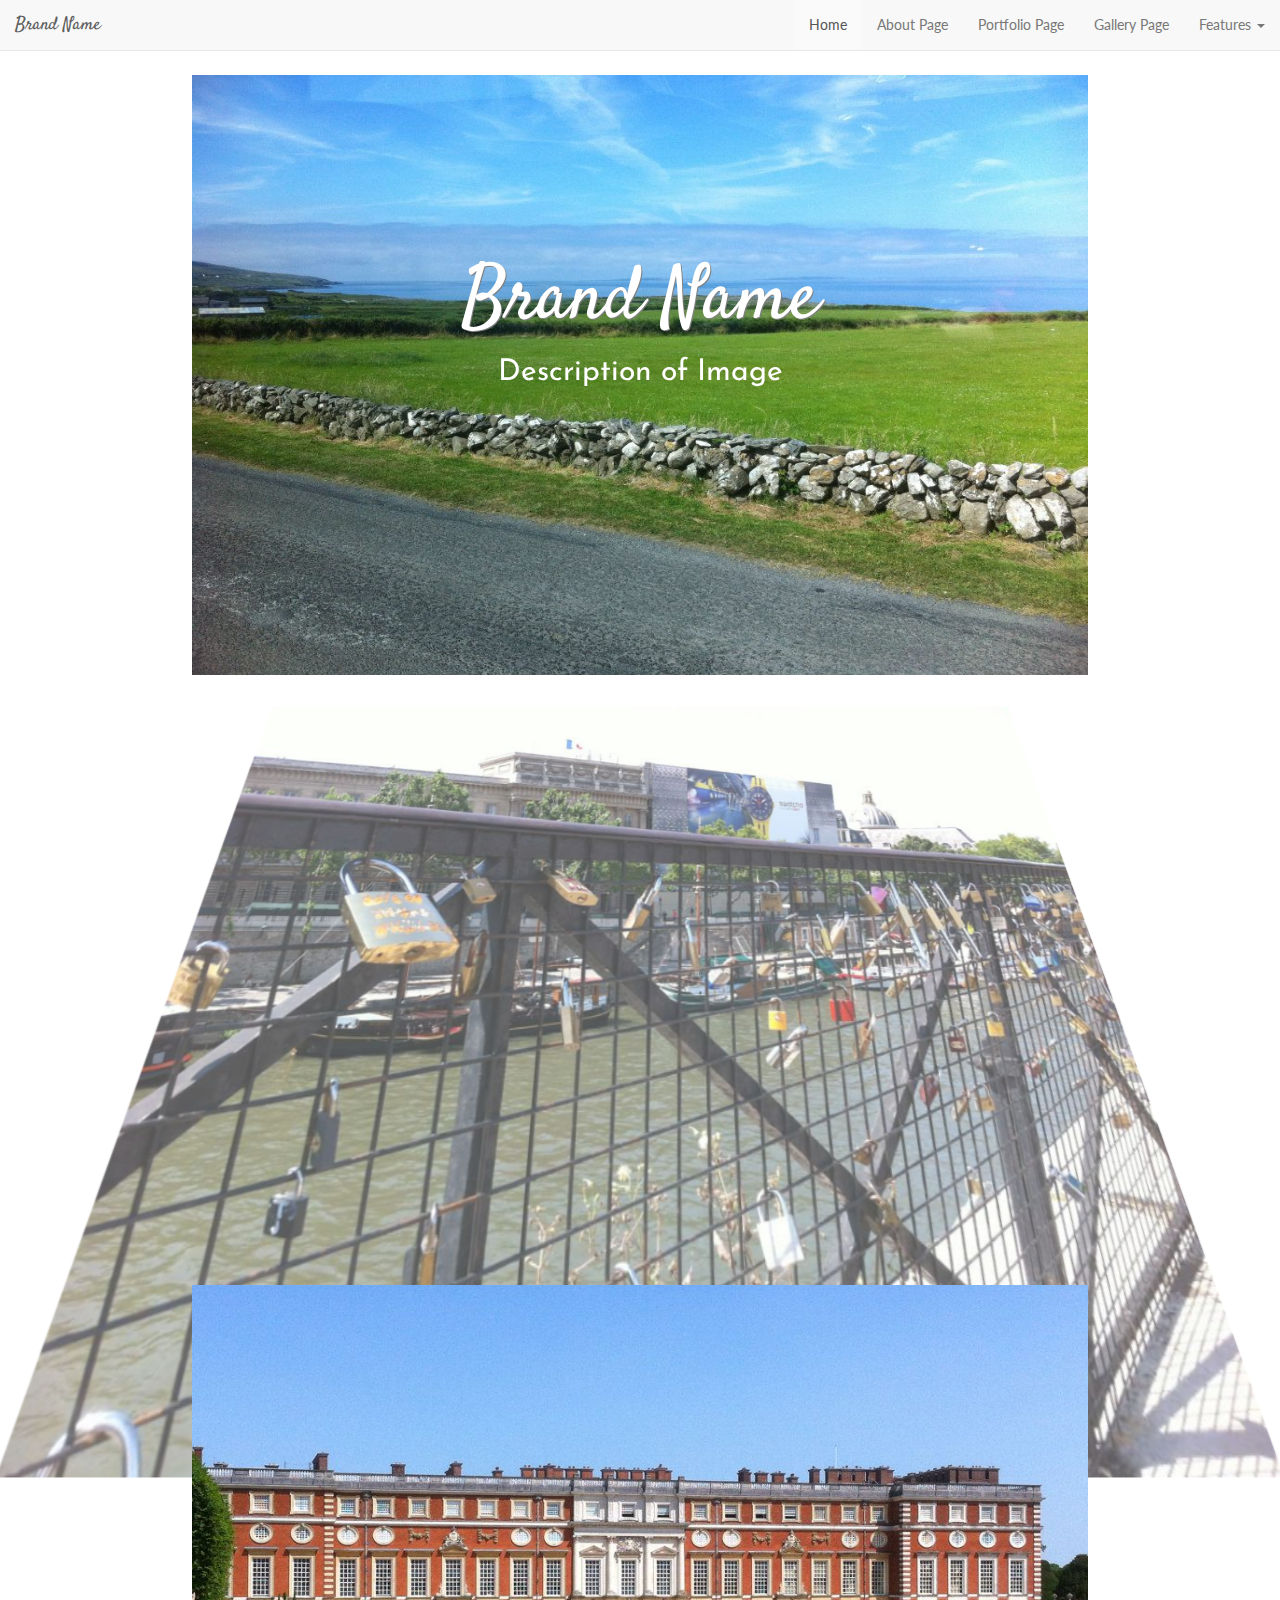
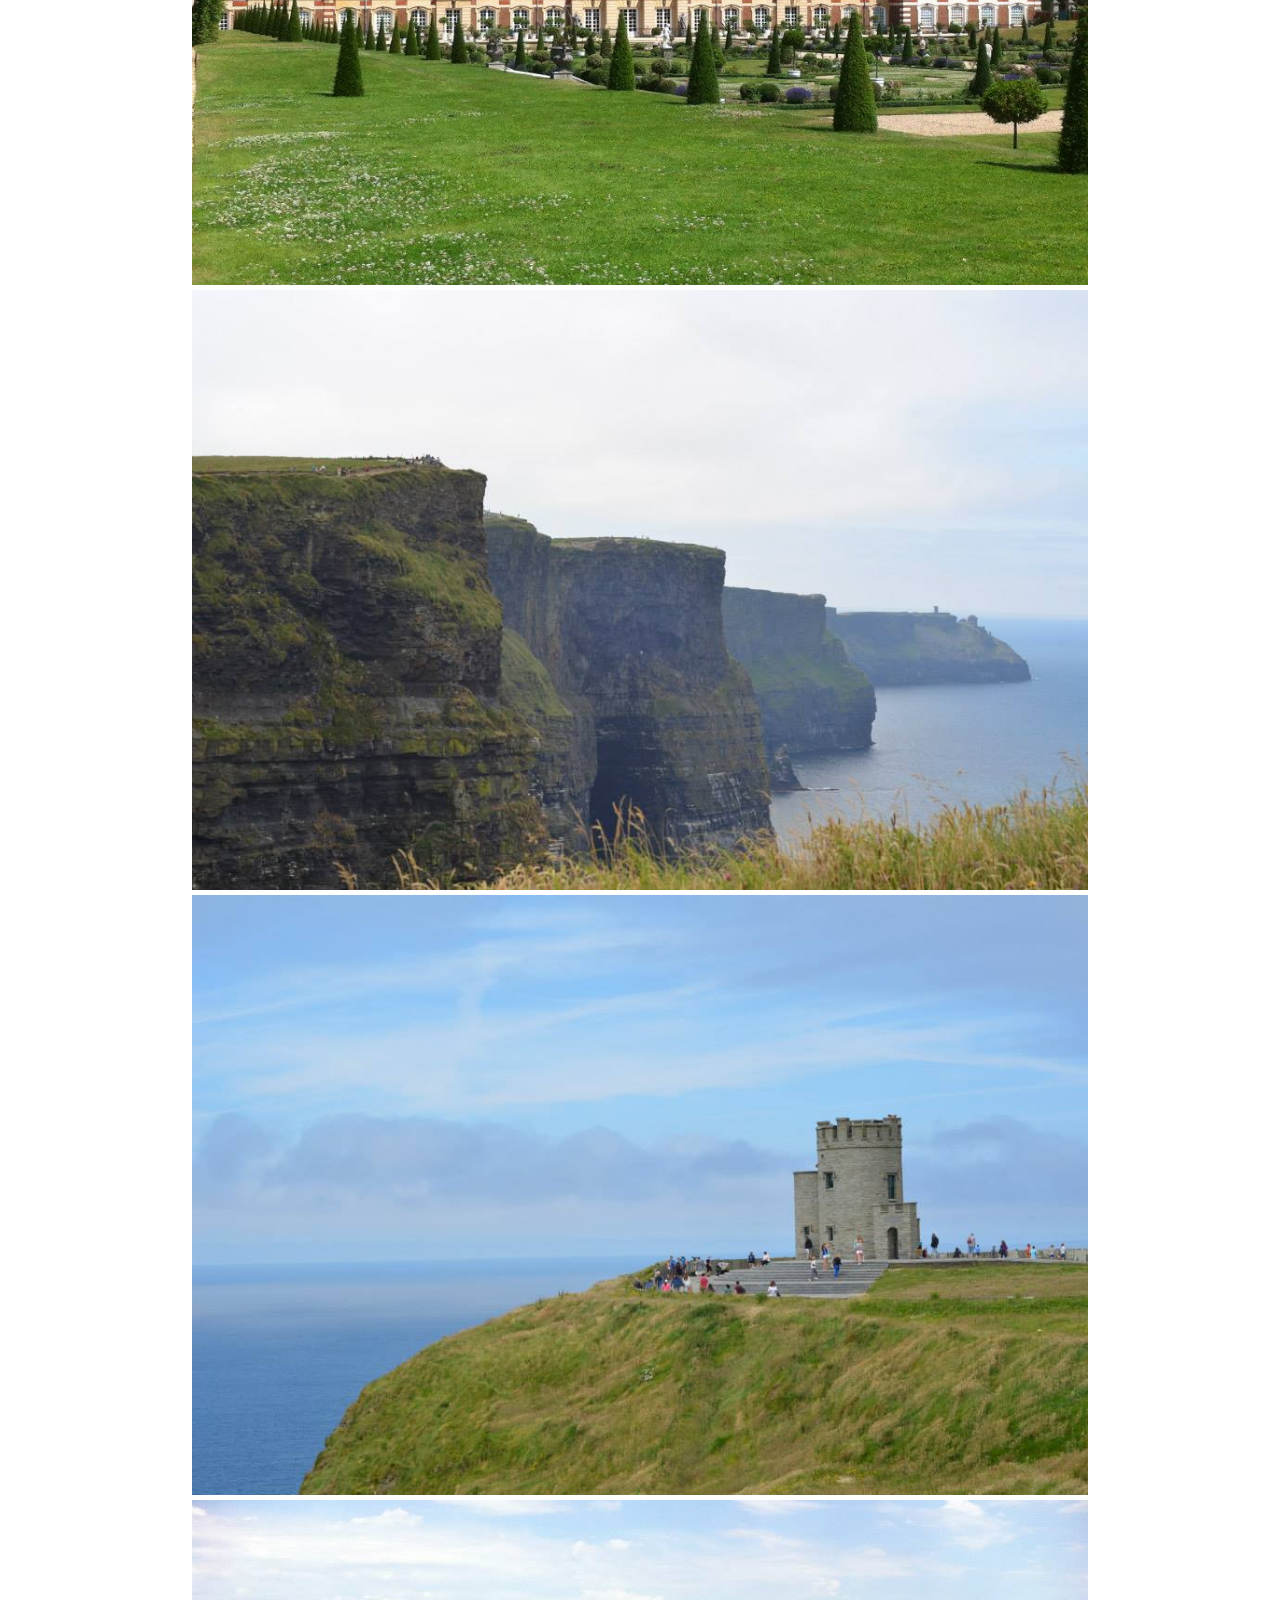
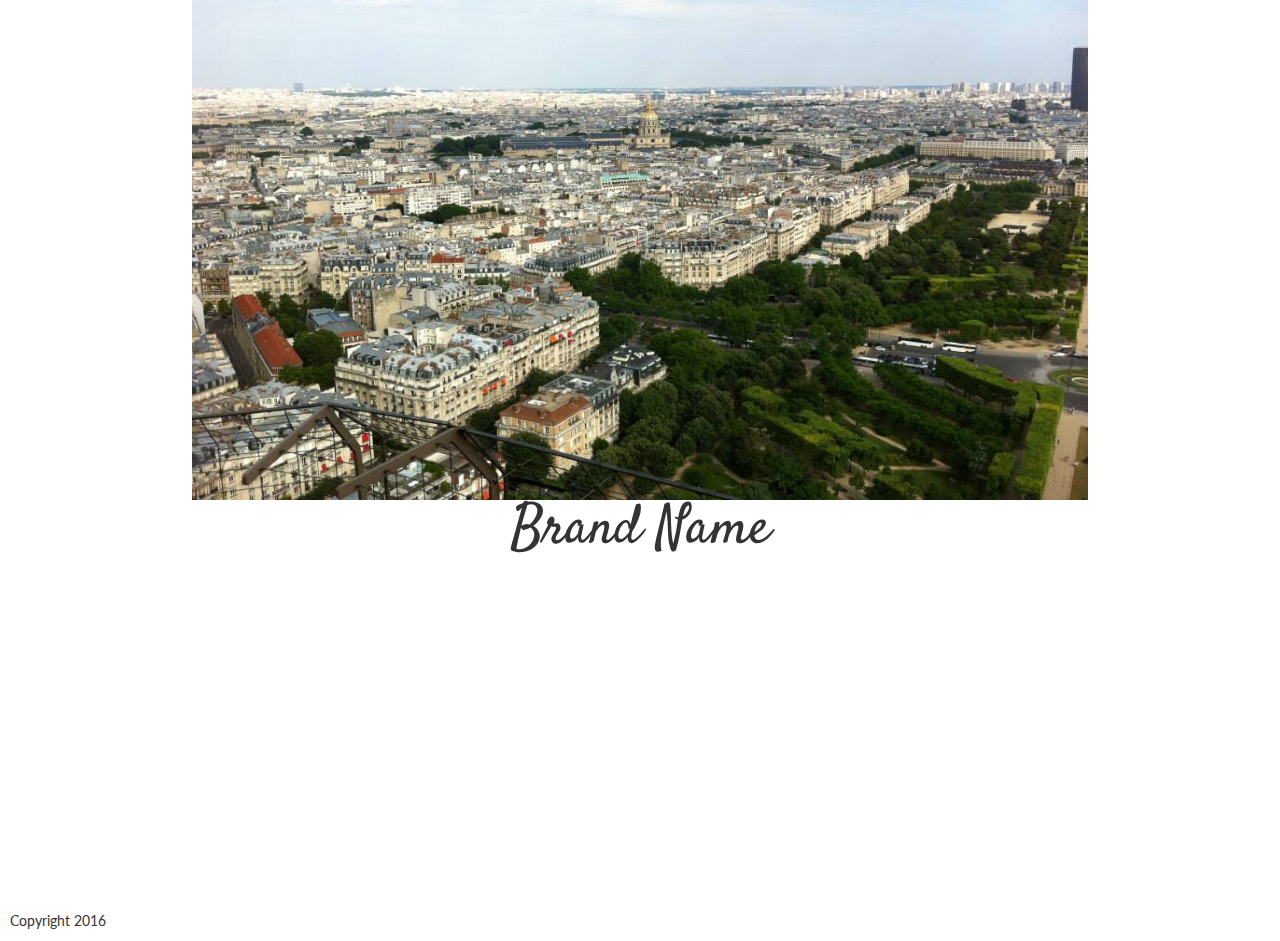
==== commit 52d845c5: "minor changes and code clean up" ====
--- a/index.html
+++ b/index.html
@@ -61,41 +61,27 @@
           <p class="first">Description of Image</p>
         </div>
       </section>
+
       <section class="page2">
-       <img src="images/london1.jpg">
+       <img src="images/paris.jpg">
        <div class="caption">
-        <!-- <h1>Waite Photography</h1> -->
-        <!-- <p>Hampton Court Palace. 2013</p> -->
       </div>
     </section>
+
     <section class="page3">
-      <img src="images/paris.jpg">
-      <div class="caption">
-        <!-- <h1>Waite Photography</h1> -->
-        <!-- <p>Paris, France. 2013</p> -->
-      </div>
+      <img src="images/london1.jpg">
     </section>
+
     <section class="page4">
       <img src="images/moher.jpg">
-      <div class="caption">
-        <!-- <h1>Waite Photography</h1> -->
-        <!-- <p>Cliffs of Moher, Ireland. 2013</p> -->
-      </div>
     </section>
+
     <section class="page5">
       <img src="images/moher2.jpg">
-      <div class="caption">
-        <!-- <h1>Waite Photography</h1> -->
-        <!-- <p>Cliffs of Moher, Ireland. 2013</p> -->
-      </div>
     </section>
 
     <section class="last-page">
       <img src="images/paris2.jpg">
-      <div class="caption">
-        <!-- <h1>Waite Photography</h1> -->
-        <!-- <p>Paris, France. 2013</p> -->
-      </div>
     </section>
   </div>
   <div>
--- a/css/style.css
+++ b/css/style.css
@@ -10,7 +10,6 @@
   width: 70%;
   margin-bottom: 50px;
   height: 600px;
-  /*margin: 0 auto;*/
 }
 
 h1 {
@@ -28,7 +27,7 @@
 
 footer {
   text-align: left;
-  font-family: 'Josefin Sans', sans-serif;
+  font-family: 'lato', sans-serif;
   margin-top: 10px;
   margin-left: 10px;
 }
@@ -68,6 +67,3 @@
   margin-bottom: 100px;
 }
 
-/*.last-page {
-  margin-bottom: 50px;
-}*/
